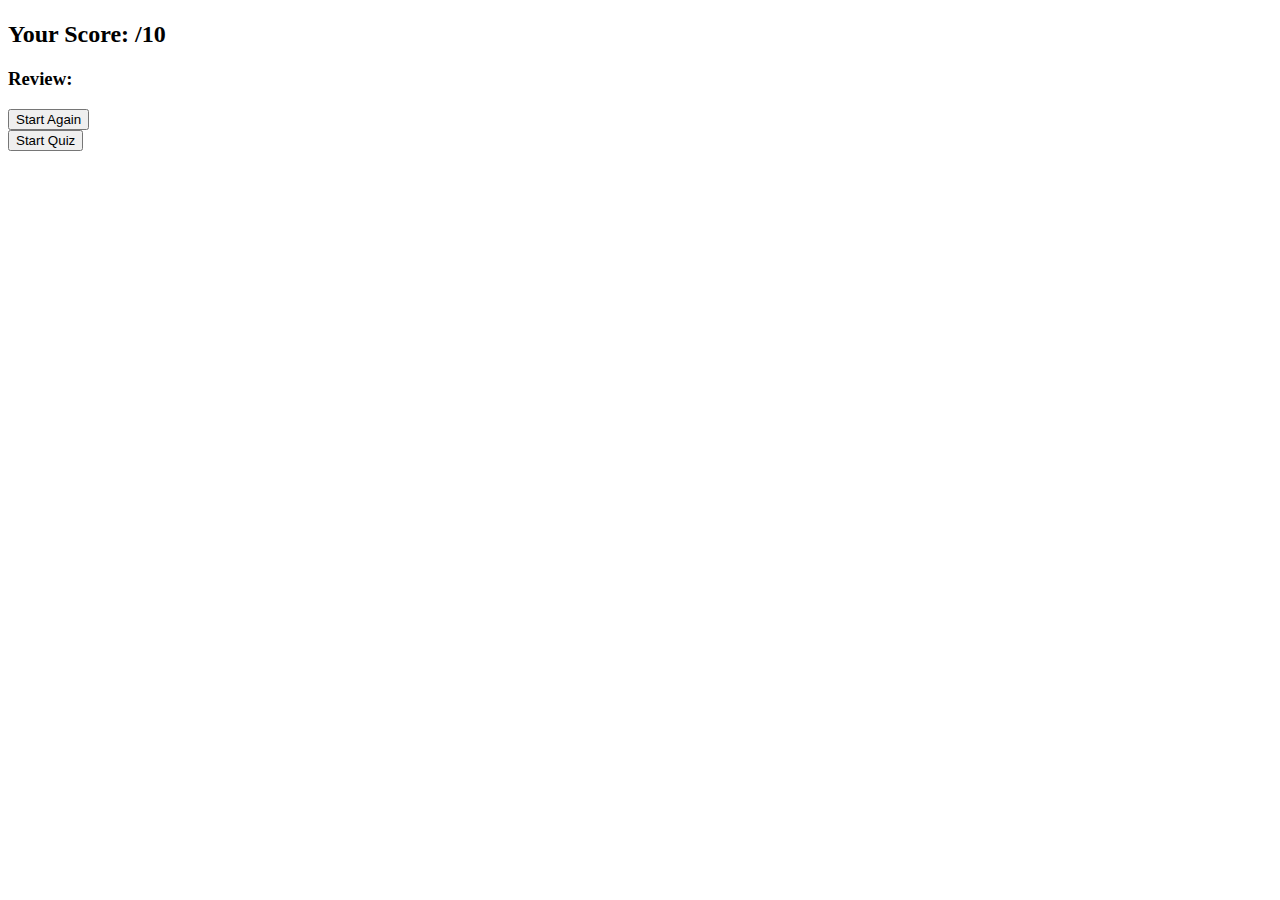
==== index.html @ da6dfabb "Update index.html" ====
<!DOCTYPE html>
<html lang="en">
<head>
  <meta charset="UTF-8">
  <meta name="viewport" content="width=device-width, initial-scale=1.0">
  <title>Quiz</title>
  <link rel="stylesheet" href="styles.css">
</head>
<body>
  <div class="quiz-container">
    <div class="quiz-header">
      <h1 id="question"></h1>
    </div>
    <div class="quiz-options">
      <div class="option" onclick="selectOption(0)"></div>
      <div class="option" onclick="selectOption(1)"></div>
      <div class="option" onclick="selectOption(2)"></div>
      <div class="option" onclick="selectOption(3)"></div>
    </div>
    <div class="quiz-feedback" id="feedback"></div>
    <div class="quiz-footer">
      <div class="progress">
        <div class="progress-bar" id="progress-bar"></div>
      </div>
      <div id="timer"></div>
    </div>
  </div>
  <div class="quiz-results hidden" id="results">
    <h2>Your Score: <span id="score"></span>/10</h2>
    <h3>Review:</h3>
    <div id="review"></div>
    <button onclick="startQuiz()">Start Again</button>
  </div>
  <button onclick="startQuiz()">Start Quiz</button>
  <script src="script.js"></script>
</body>
</html>
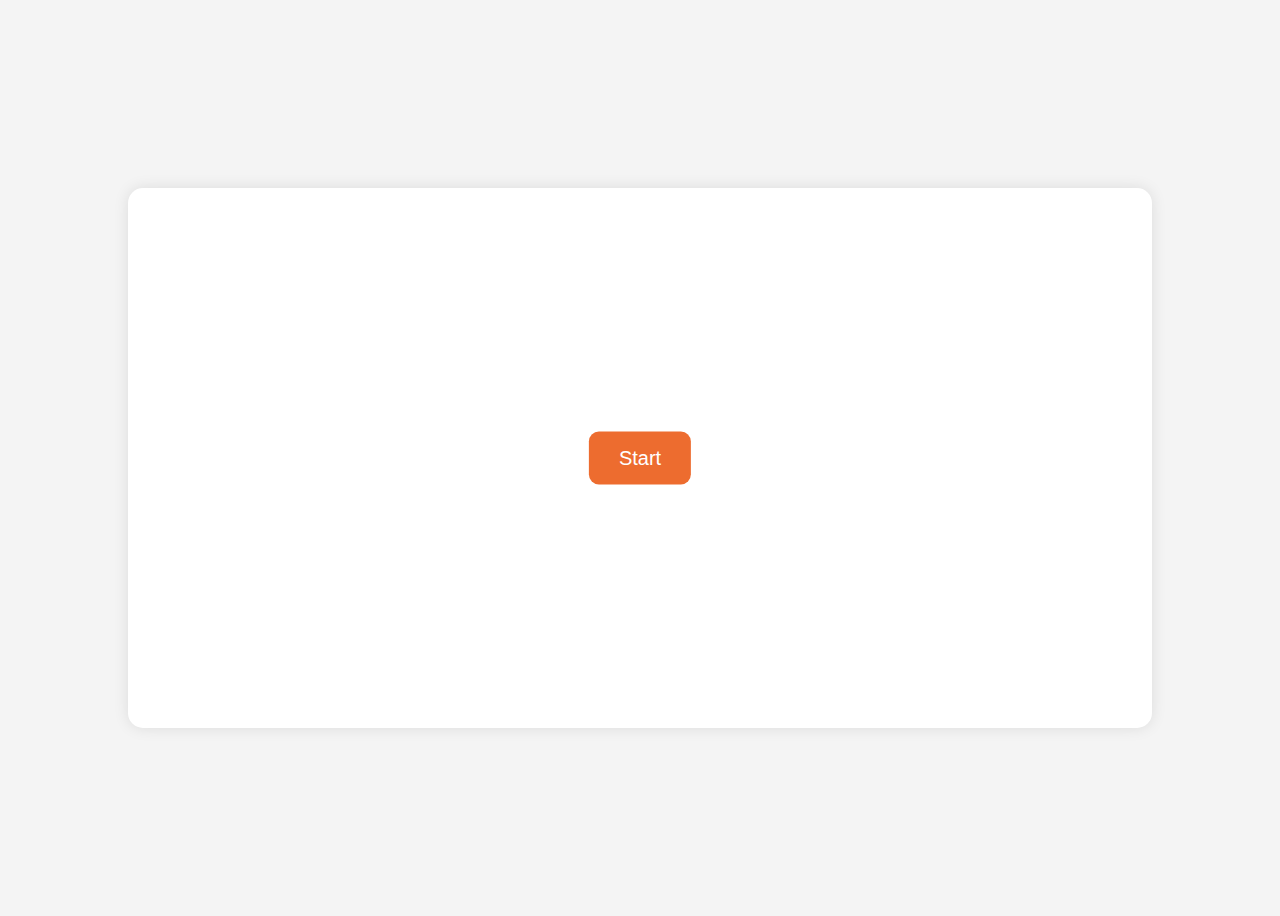
==== commit 9773b645: "Add files via upload" ====
--- a/index.html
+++ b/index.html
@@ -1,37 +1,39 @@
 <!DOCTYPE html>
 <html lang="en">
 <head>
-  <meta charset="UTF-8">
-  <meta name="viewport" content="width=device-width, initial-scale=1.0">
-  <title>Quiz</title>
-  <link rel="stylesheet" href="styles.css">
+    <meta charset="UTF-8">
+    <meta name="viewport" content="width=device-width, initial-scale=1.0">
+    <title>Quiz Component</title>
+    <link rel="stylesheet" href="styles.css">
 </head>
 <body>
-  <div class="quiz-container">
-    <div class="quiz-header">
-      <h1 id="question"></h1>
+<div class="quiz-container">
+    <button id="startBtn" onclick="startQuiz()">Start</button>
+    <div class="quiz-content hidden">
+        <div class="quiz-header">
+            <h2 id="question">Question Title</h2>
+        </div>
+        <div class="quiz-options">
+            <div><span>A</span> <button class="option" onclick="submitAnswer(0)">Option 1</button></div>
+            <div><span>B</span> <button class="option" onclick="submitAnswer(1)">Option 2</button></div>
+            <div><span>C</span> <button class="option" onclick="submitAnswer(2)">Option 3</button></div>
+            <div><span>D</span> <button class="option" onclick="submitAnswer(3)">Option 4</button></div>
+        </div>
+        <div class="quiz-feedback" id="feedback"></div>
+        <div class="progress">
+            <div class="progress-bar" id="progressBar"></div>
+            <span id="progressText">0/10</span>
+        </div>
+        <div class="quiz-footer">
+            <button id="nextBtn" onclick="nextQuestion()" disabled>Next Question</button>
+        </div>
     </div>
-    <div class="quiz-options">
-      <div class="option" onclick="selectOption(0)"></div>
-      <div class="option" onclick="selectOption(1)"></div>
-      <div class="option" onclick="selectOption(2)"></div>
-      <div class="option" onclick="selectOption(3)"></div>
+    <div class="quiz-results hidden" id="results">
+        <h2>Your Score: <span id="score"></span>/10</h2>
+        <div id="answerSummary"></div>
+        <button onclick="restartQuiz()">Restart Quiz</button>
     </div>
-    <div class="quiz-feedback" id="feedback"></div>
-    <div class="quiz-footer">
-      <div class="progress">
-        <div class="progress-bar" id="progress-bar"></div>
-      </div>
-      <div id="timer"></div>
-    </div>
-  </div>
-  <div class="quiz-results hidden" id="results">
-    <h2>Your Score: <span id="score"></span>/10</h2>
-    <h3>Review:</h3>
-    <div id="review"></div>
-    <button onclick="startQuiz()">Start Again</button>
-  </div>
-  <button onclick="startQuiz()">Start Quiz</button>
-  <script src="script.js"></script>
+</div>
+<script src="script.js"></script>
 </body>
 </html>
--- a/styles.css
+++ b/styles.css
@@ -0,0 +1,129 @@
+body {
+    font-family: Arial, sans-serif;
+    display: flex;
+    justify-content: center;
+    align-items: center;
+    height: 100vh;
+    background-color: #f4f4f4;
+}
+
+.quiz-container {
+    width: 80vw;
+    height: 60vh;
+    background-color: white;
+    border-radius: 15px;
+    box-shadow: 0 0 15px rgba(0, 0, 0, 0.1);
+    padding: 20px;
+    box-sizing: border-box;
+    position: relative;
+}
+
+.quiz-header, .quiz-options, .quiz-feedback, .progress, .quiz-footer {
+    margin-bottom: 20px;
+}
+
+.quiz-header {
+    border-bottom: 4px solid #ed6c2f;
+    padding-bottom: 10px;
+}
+
+#startBtn {
+    position: absolute;
+    top: 50%;
+    left: 50%;
+    transform: translate(-50%, -50%);
+    background-color: #ed6c2f;
+    color: white;
+    border: none;
+    padding: 15px 30px;
+    border-radius: 10px;
+    cursor: pointer;
+    font-size: 20px;
+    transition: transform 0.3s;
+}
+
+#startBtn:hover {
+    transform: translate(-50%, -50%) scale(1.05);
+}
+
+.quiz-options div {
+    margin-bottom: 10px;
+}
+
+.option {
+    background-color: #f9f9f9;
+    border: 1px solid #e0e0e0;
+    padding: 10px 15px;
+    border-radius: 10px;
+    cursor: pointer;
+    width: 100%;
+    text-align: left;
+    margin-left: 20px;
+    transition: background-color 0.3s, transform 0.3s;
+}
+
+.option:hover {
+    background-color: #ed6c2f;
+    color: white;
+    transform: scale(1.05);
+}
+
+.progress {
+    background-color: #eee;
+    height: 20px;
+    border-radius: 10px;
+    position: relative;
+}
+
+.progress-bar {
+    height: 100%;
+    width: 0;
+    background-color: #ed6c2f;
+    border-radius: 10px;
+    transition: width 0.5s;
+}
+
+#progressText {
+    position: absolute;
+    right: 10px;
+    top: 50%;
+    transform: translateY(-50%);
+    font-weight: bold;
+}
+
+.hidden {
+    display: none;
+}
+
+#feedback {
+    color: red;
+    font-weight: bold;
+}
+
+#nextBtn {
+    background-color: #ed6c2f;
+    color: white;
+    border: none;
+    padding: 10px 20px;
+    border-radius: 10px;
+    cursor: pointer;
+    transition: transform 0.3s;
+}
+
+#nextBtn:hover {
+    transform: scale(1.05);
+}
+
+.quiz-results {
+    text-align: center;
+}
+
+#answerSummary div {
+    border-bottom: 1px solid #ed6c2f;
+    margin-bottom: 10px;
+    padding-bottom: 10px;
+}
+
+span {
+    font-weight: bold;
+}
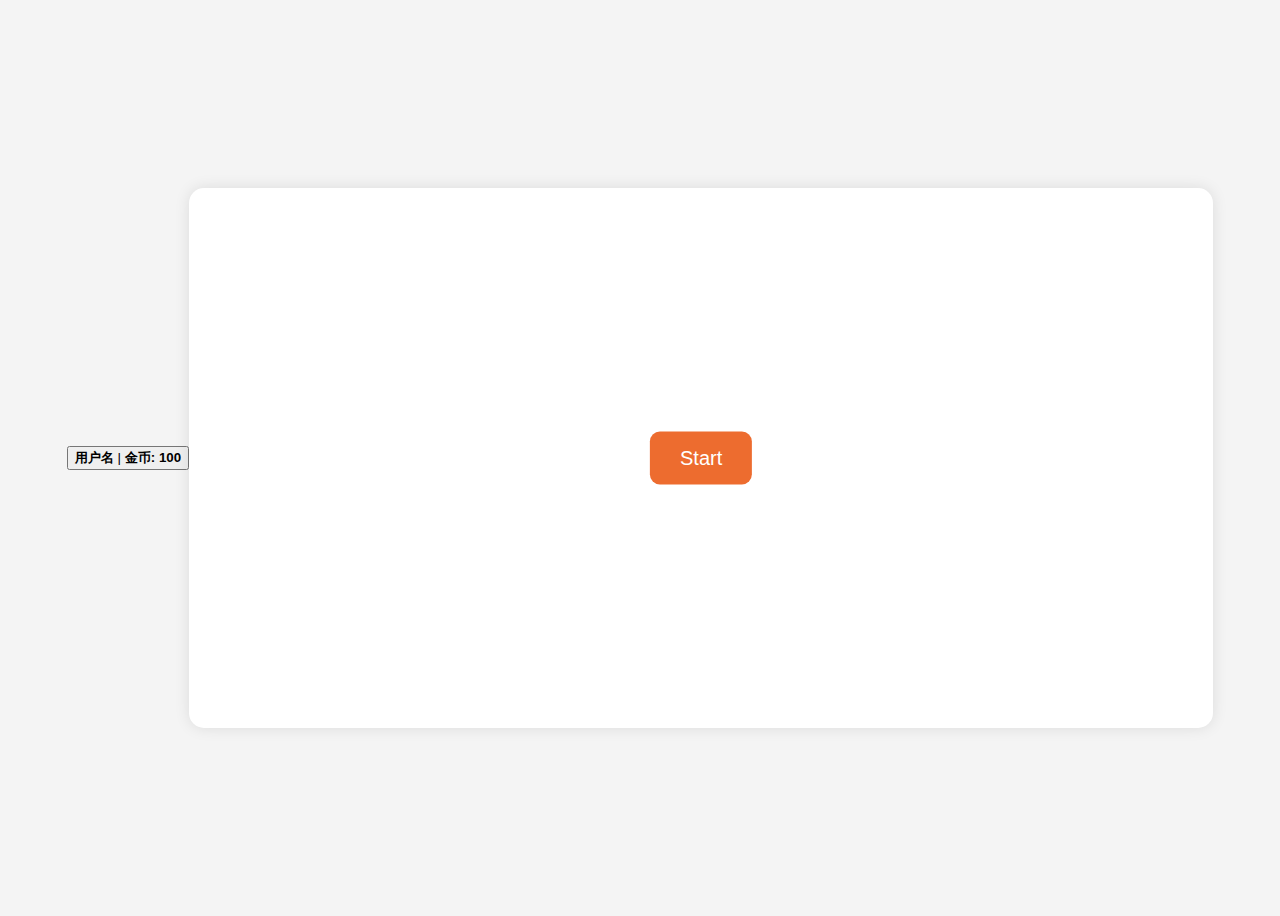
==== commit 51863dd3: "Update index.html" ====
--- a/index.html
+++ b/index.html
@@ -7,6 +7,12 @@
     <link rel="stylesheet" href="styles.css">
 </head>
 <body>
+<div class="user-info">
+    <button class="user-button">
+        <span id="username">用户名</span> | 
+        <span id="coins">金币: 100</span>
+    </button>
+</div>
 <div class="quiz-container">
     <button id="startBtn" onclick="startQuiz()">Start</button>
     <div class="quiz-content hidden">
@@ -29,9 +35,9 @@
         </div>
     </div>
     <div class="quiz-results hidden" id="results">
+        <button id="restartBtn" onclick="restartQuiz()">Restart Quiz</button>
         <h2>Your Score: <span id="score"></span>/10</h2>
         <div id="answerSummary"></div>
-        <button onclick="restartQuiz()">Restart Quiz</button>
     </div>
 </div>
 <script src="script.js"></script>
--- a/styles.css
+++ b/styles.css
@@ -127,3 +127,41 @@
 span {
     font-weight: bold;
 }
+
+.quiz-results {
+    margin-top: 20px;
+    text-align: center;
+    overflow-y: auto;
+    height: 50vh;
+    padding: 10px;
+    margin: 20px 0;
+    border: 2px solid #ed6c2f;
+    border-radius: 15px;
+}
+
+#restartBtn {
+    background-color: #ed6c2f;
+    color: white;
+    border: none;
+    padding: 12px 25px;
+    border-radius: 10px;
+    cursor: pointer;
+    transition: transform 0.3s, background-color 0.2s;
+    margin-top: 15px;
+    font-size: 18px;
+    box-shadow: 0 0 10px rgba(0, 0, 0, 0.1);
+    width: fit-content;
+    display: block;
+    display: none;
+    margin-left: auto;
+    margin-right: auto;
+}
+
+#restartBtn:hover {
+    background-color: #ff7f50;
+    transform: scale(1.05);
+}
+
+#restartBtn:active {
+    transform: scale(0.95);
+}
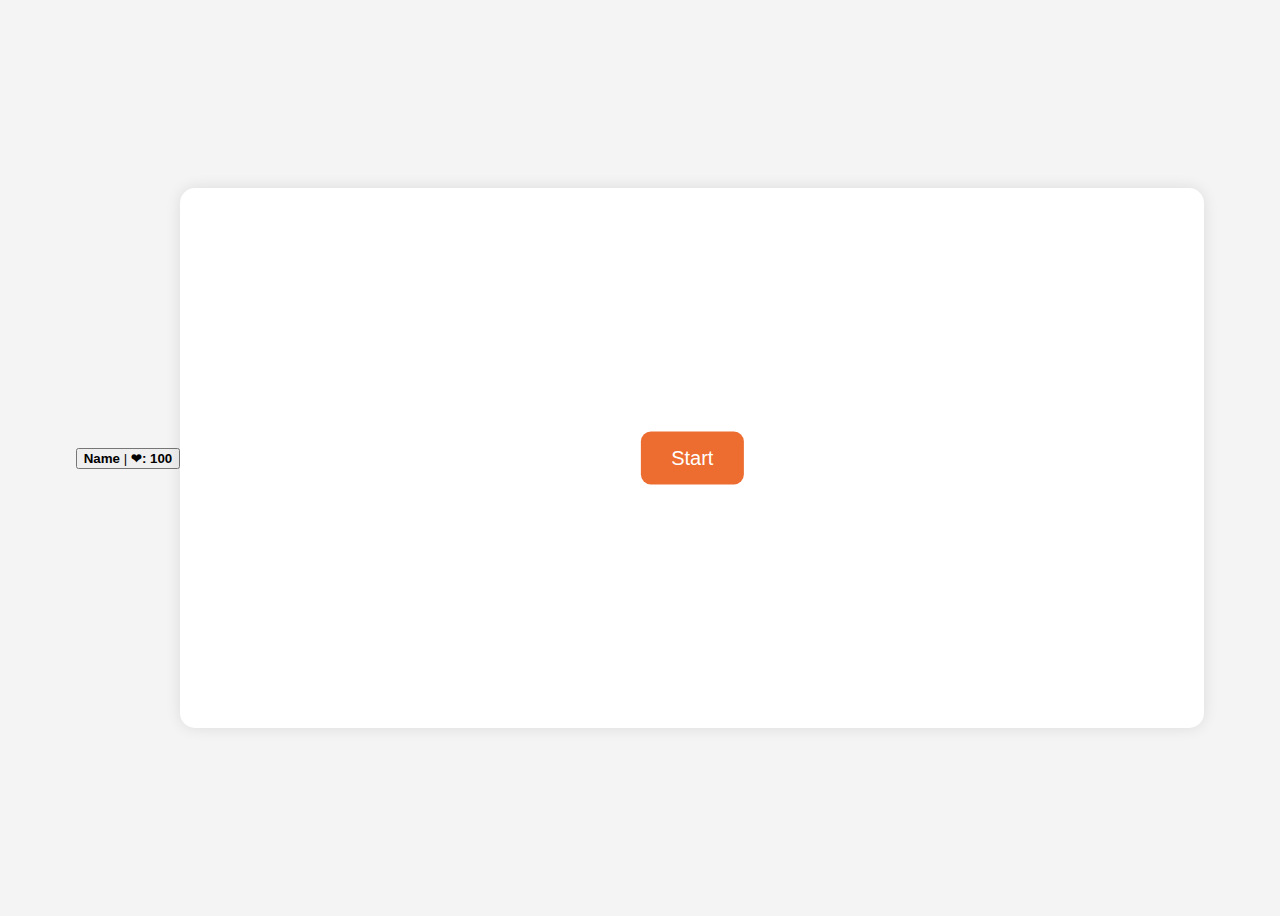
==== commit 0059d0b6: "Update index.html" ====
--- a/index.html
+++ b/index.html
@@ -9,8 +9,8 @@
 <body>
 <div class="user-info">
     <button class="user-button">
-        <span id="username">用户名</span> | 
-        <span id="coins">金币: 100</span>
+        <span id="username">Name</span> | 
+        <span id="coins">❤: 100</span>
     </button>
 </div>
 <div class="quiz-container">
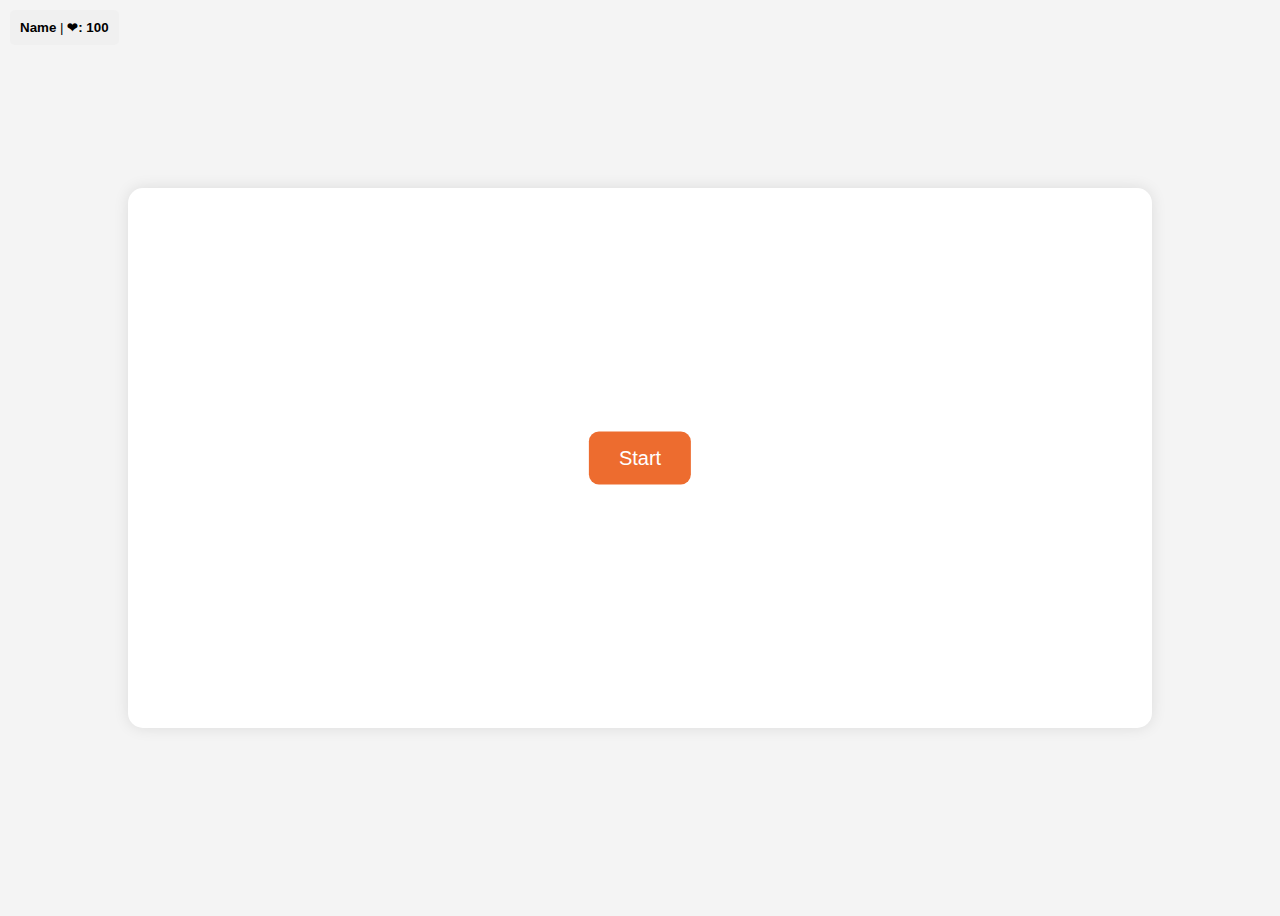
==== commit 24a9fa86: "Update index.html" ====
--- a/index.html
+++ b/index.html
@@ -10,7 +10,7 @@
 <div class="user-info">
     <button class="user-button">
         <span id="username">Name</span> | 
-        <span id="coins">❤: 100</span>
+        <span id="hp">❤: 100</span>
     </button>
 </div>
 <div class="quiz-container">
--- a/styles.css
+++ b/styles.css
@@ -6,6 +6,27 @@
     height: 100vh;
     background-color: #f4f4f4;
 }
+
+.user-info {
+    position: absolute;
+    top: 10px;
+    left: 10px;
+    z-index: 1000; /* 确保它在页面的其他元素之上 */
+}
+
+.user-button {
+    background-color: #f0f0f0; /* 浅灰色背景 */
+    border: none;
+    padding: 10px;
+    border-radius: 5px; /* 轻微的圆角边缘 */
+    cursor: pointer; /* 鼠标悬停时显示指针 */
+}
+
+.user-button:hover {
+    background-color: #e0e0e0; /* 鼠标悬停时的背景色 */
+}
+
+/* 可以添加更多的样式来美化按钮 */
 
 .quiz-container {
     width: 80vw;
